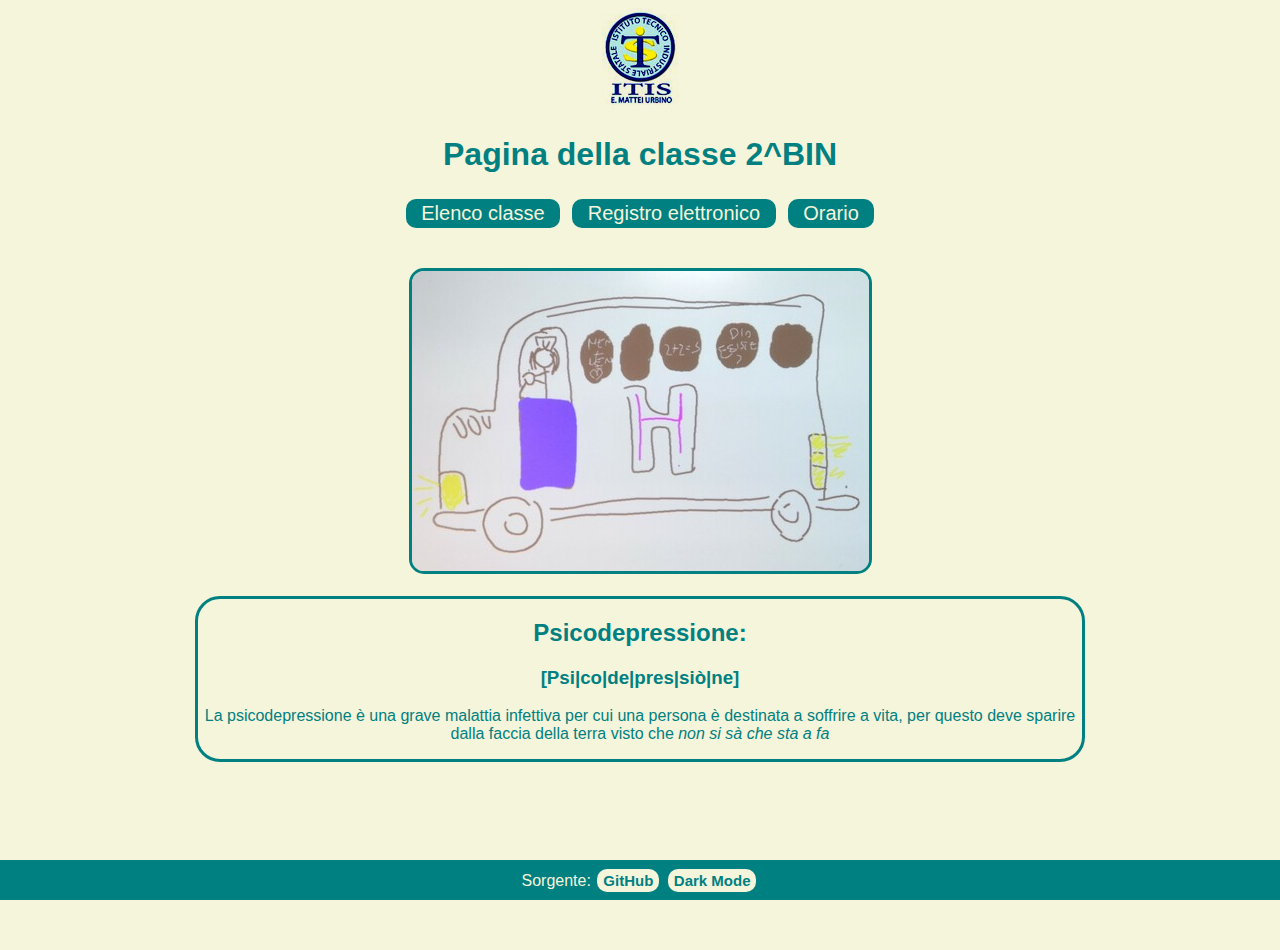
==== index.html @ 910d843b "added lightbox; minor changes" ====
<!DOCTYPE html>
<html>

	<head>
		<title>2^BIN | Home</title>

		<meta name="viewport" content="width=device-width">
		
		<link rel="stylesheet" type="text/css" href="assets/css/main.css">
		<link rel="stylesheet" type="text/css" href="assets/css/index.css">
		
		<script type="text/javascript" src="assets/js/darkmode.js"></script>
	</head>

	<body onload="load_mode();">
		<img src="assets/img/logo_itis.png" alt="Itis E.Mattei" id="itis">
		<h1><span>Pagina della classe 2^BIN</span></h1>
		<div>
			<nobr>
				<a href="elenco.html" class="button"><span>&thinsp; Elenco classe &thinsp;</span></a>
				<wbr>
				<a href="classeviva.html" class="button"><span>&thinsp; Registro elettronico &thinsp;</span></a>
				<wbr>
				<a href="orario.html" class="button"><span>&thinsp; Orario &thinsp;</span></a>
			</nobr>
		</div>
		<br><br>
		<img src="assets/img/pulminoh.jpg" alt="Pulmino H"  id="pulminoh">
		<br><br>
		<div align="center" id="psico" >
			<h2>Psicodepressione:</bold><h2>
			<h3>[Psi|co|de|pres|si&ograve;|ne]</h3>
			<p>La psicodepressione &egrave; una grave malattia infettiva per cui una persona &egrave; destinata a soffrire a vita, per questo deve sparire dalla faccia della terra visto che <em>non si s&agrave; che sta a fa</em></p>
		</div>
	</body>

	<footer>
		<p>Sorgente:
			<a href="https://github.com/EnryBarto/classe2bin" class="button2">GitHub</a>
			<button id="change_mode_button" onclick="change_mode();" class="button2">Dark Mode</button>
		</p>
	</footer>
</html>
---- assets/css/main.css ----
html {
	background-color: rgb(245,245,220);
	text-align: center;
	padding-bottom: 20vh;
}

h1, h2, h3, h4, h5, h6, p, a{
	font-family: -apple-system, BlinkMacSystemFont, 'Segoe UI', Roboto, Oxygen, Ubuntu, Cantarell, 'Open Sans', 'Helvetica Neue', sans-serif;
	color: rgb(000,128,128);
}

.button {
	background-color: rgb(000,128,128);
	border: none;
	margin: 4px;
	color: rgb(245, 245, 220);
	padding: 3px 6px;
	text-align: center;
	text-decoration: none;
	display: inline-block;
	font-size: 20px;
	border-radius: 10px 10px 10px 10px;
}

footer {
	position: fixed;
	left: 0;
	bottom: 0;
	width: 100%;
	background-color: rgb(000,128,128);
	font-family: -apple-system, BlinkMacSystemFont, 'Segoe UI', Roboto, Oxygen, Ubuntu, Cantarell, 'Open Sans', 'Helvetica Neue', sans-serif;
	color: rgb(245,245,220);
}

footer *{ 
	color: rgb(245,245,220);
	text-decoration: none;
}


footer p{
	margin-bottom: 0.5%; 
	margin-top: 0.5%;
}


.button2{
	background-color: rgb(245, 245, 220);
	border: none;
	margin: 2px;
	color: rgb(000,128,128);
	padding: 3px 6px;
	text-align: center;
	text-decoration: none;
	display: inline-block;
	font-size: 15px;
	border-radius: 10px 10px 10px 10px;
	font-weight: bold;
}
---- assets/css/index.css ----
#pulminoh{
	border-radius: 15px 15px 15px 15px;
	max-width:100%;
	height:auto;
	border: 3px solid rgb(000,128,128);

}

#psico{
	border-radius: 25px;
	word-wrap: break-word;
	width: auto;
	max-width: 70%;
	margin: auto;
	border: 3px solid rgb(000,128,128);
	padding: auto;
}
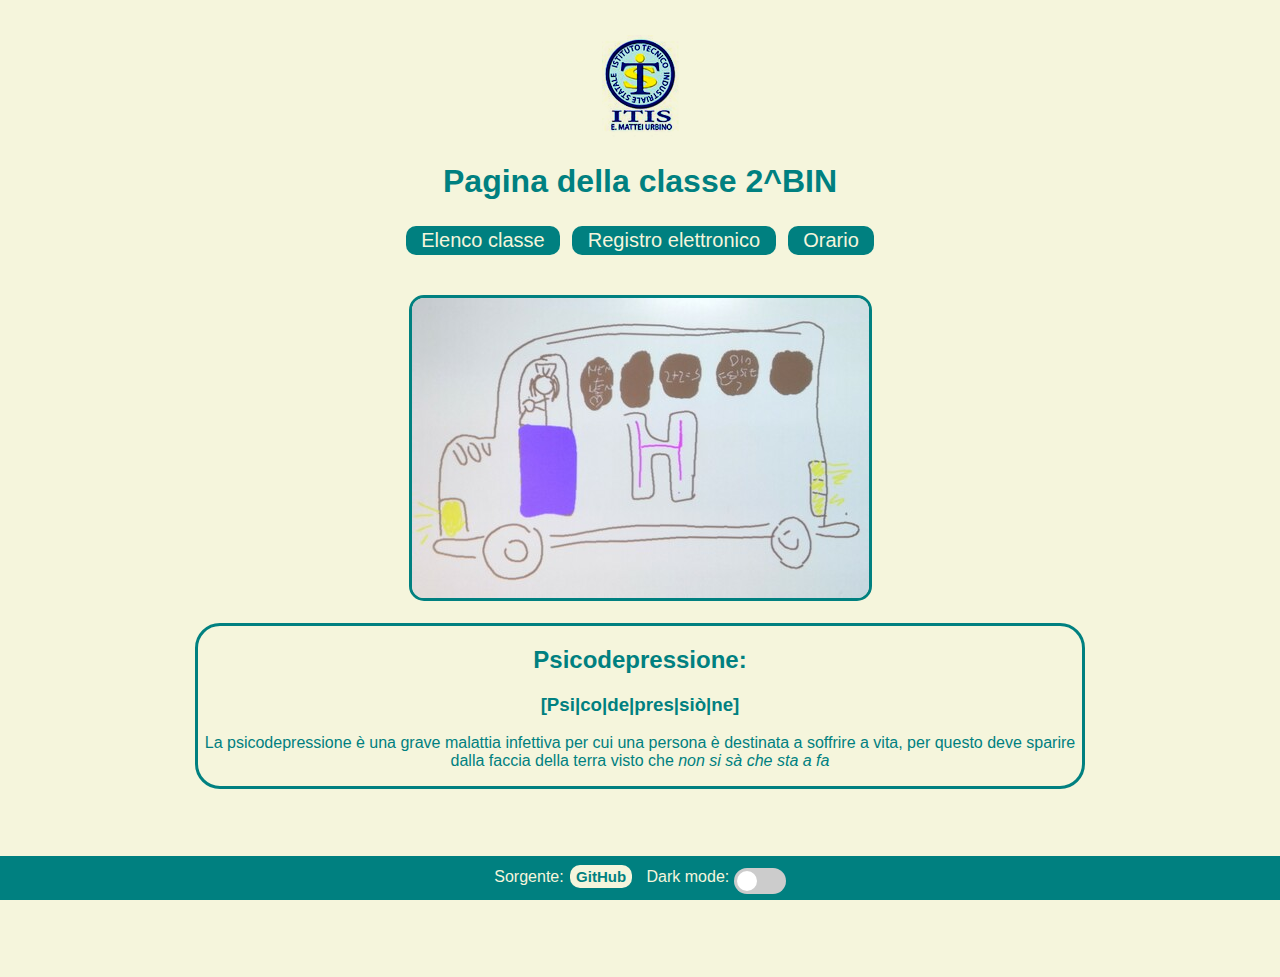
==== commit 3aa74739: "Added switch mode for darkmode" ====
--- a/index.html
+++ b/index.html
@@ -37,7 +37,11 @@
 	<footer>
 		<p>Sorgente:
 			<a href="https://github.com/EnryBarto/classe2bin" class="button2">GitHub</a>
-			<button id="change_mode_button" onclick="change_mode();" class="button2">Dark Mode</button>
+			<span>&ensp;Dark mode:</span>
+			<label class="switch">
+				<input type="checkbox">
+				<span id="change_mode_button" onclick="change_mode();" class="slider round"></span>
+			</label>	
 		</p>
 	</footer>
 </html>
--- a/assets/css/main.css
+++ b/assets/css/main.css
@@ -1,6 +1,7 @@
 html {
 	background-color: rgb(245,245,220);
 	text-align: center;
+	padding-top: 3vh;
 	padding-bottom: 20vh;
 }
 
@@ -57,3 +58,66 @@
 	border-radius: 10px 10px 10px 10px;
 	font-weight: bold;
 }
+
+ /* The switch - the box around the slider */
+.switch {
+	position: relative;
+	display: inline-block;
+	width: 52px;
+	height: 26px;
+}
+
+/* Hide default HTML checkbox */
+.switch input {
+	opacity: 0;
+	width: 0;
+	height: 0;
+}
+
+/* The slider */
+.slider {
+	position: absolute;
+	cursor: pointer;
+	top: 0;
+	left: 0;
+	right: 0;
+	bottom: 0;
+	background-color: #ccc;
+	-webkit-transition: .4s;
+	transition: .4s;
+}
+
+.slider:before {
+	position: absolute;
+	content: "";
+	height: 20px;
+	width: 20px;
+	left: 3px;
+	bottom: 3px;
+	background-color: white;
+	-webkit-transition: .4s;
+	transition: .4s;
+}
+
+input:checked + .slider {
+	background-color: rgb(033,033,033);
+}
+
+input:focus + .slider {
+	box-shadow: 0 0 1px #2196F3;
+}
+
+input:checked + .slider:before {
+	-webkit-transform: translateX(26px);
+	-ms-transform: translateX(26px);
+	transform: translateX(26px);
+}
+
+/* Rounded sliders */
+.slider.round {
+	border-radius: 34px;
+}
+
+.slider.round:before {
+	border-radius: 50%;
+}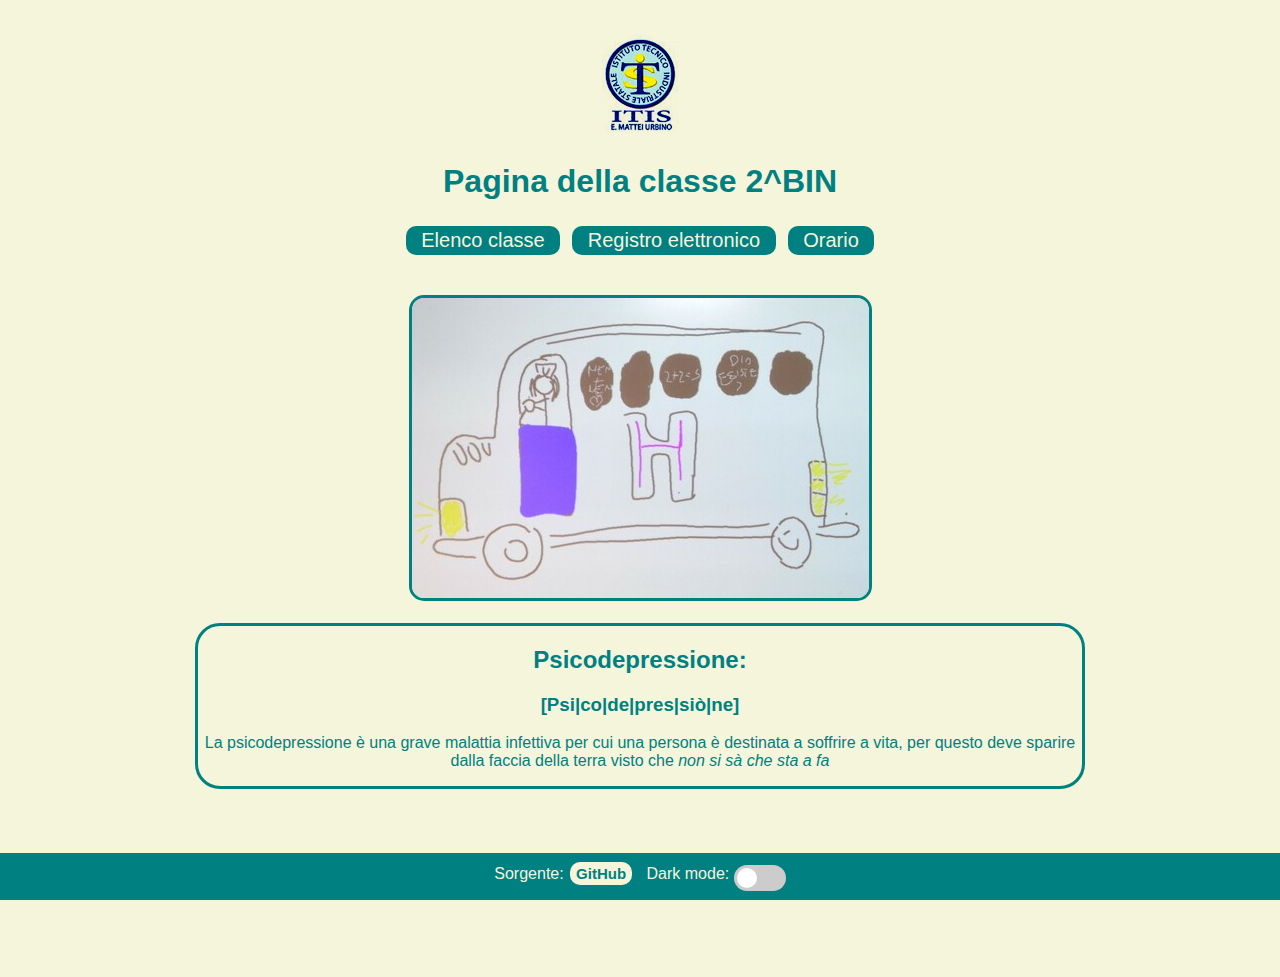
==== commit 3f0b59bf: "Add files via upload" ====
--- a/index.html
+++ b/index.html
@@ -6,6 +6,7 @@
 
 		<meta name="viewport" content="width=device-width">
 		
+		<link rel="icon" type="image/png" href="favicon.png">
 		<link rel="stylesheet" type="text/css" href="assets/css/main.css">
 		<link rel="stylesheet" type="text/css" href="assets/css/index.css">
 		
@@ -36,7 +37,7 @@
 
 	<footer>
 		<p>Sorgente:
-			<a href="https://github.com/EnryBarto/classe2bin" class="button2">GitHub</a>
+			<a href="https://github.com/EnryBarto/class2bin" class="button2">GitHub</a>
 			<span>&ensp;Dark mode:</span>
 			<label class="switch">
 				<input type="checkbox">
--- a/assets/css/main.css
+++ b/assets/css/main.css
@@ -64,7 +64,7 @@
 	position: relative;
 	display: inline-block;
 	width: 52px;
-	height: 26px;
+	height: 29px;
 }
 
 /* Hide default HTML checkbox */
@@ -85,6 +85,7 @@
 	background-color: #ccc;
 	-webkit-transition: .4s;
 	transition: .4s;
+	margin-bottom: 3px;
 }
 
 .slider:before {
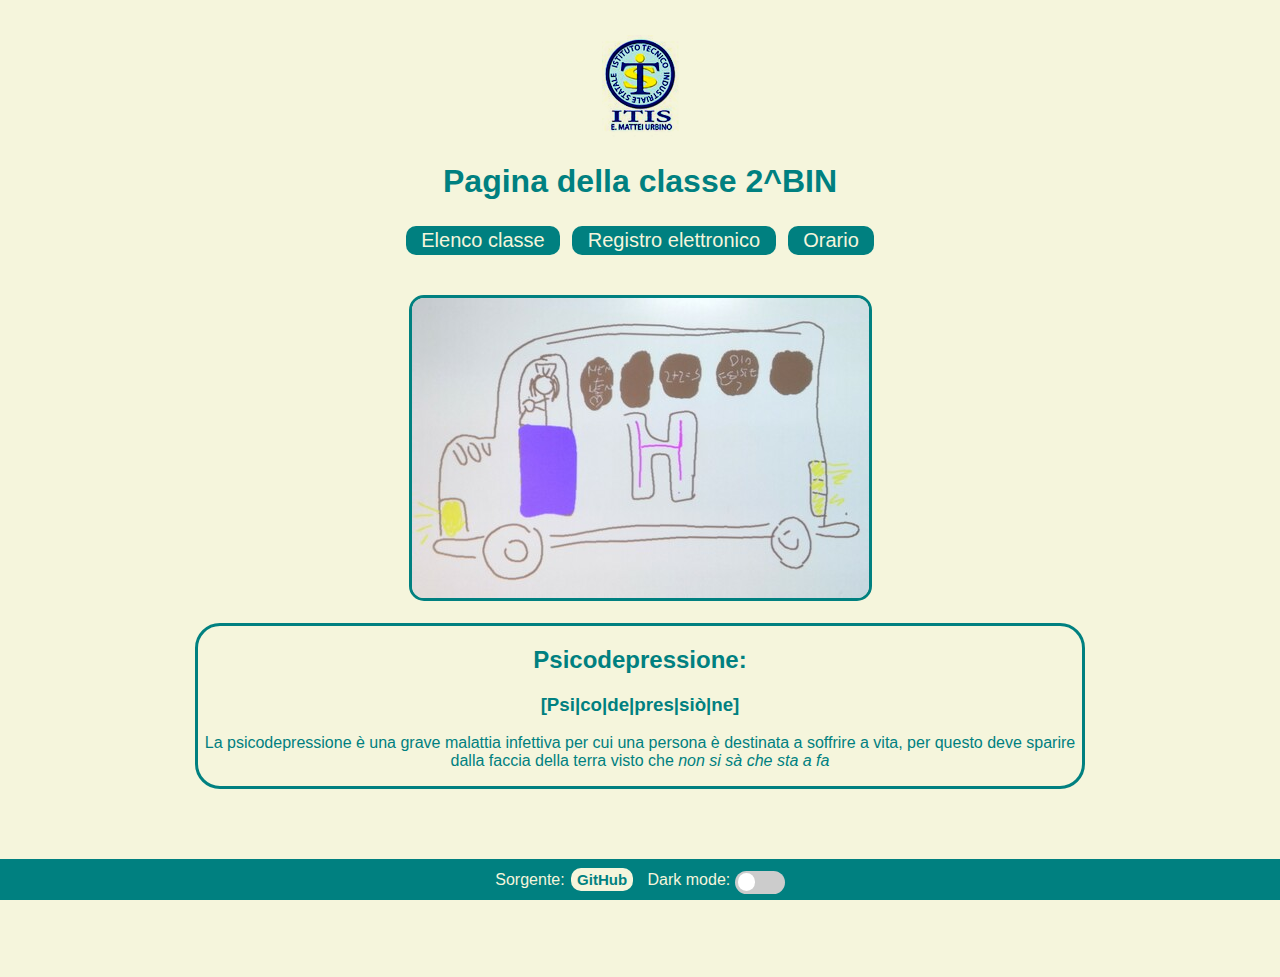
==== commit 8c73d38d: "added supermeow" ====
--- a/index.html
+++ b/index.html
@@ -45,4 +45,8 @@
 			</label>	
 		</p>
 	</footer>
+		
+	<!--
+		supermeowwwww!!!!!
+	-->
 </html>
--- a/assets/css/main.css
+++ b/assets/css/main.css
@@ -63,8 +63,8 @@
 .switch {
 	position: relative;
 	display: inline-block;
-	width: 52px;
-	height: 29px;
+	width: 50px;
+	height: 23px;
 }
 
 /* Hide default HTML checkbox */
@@ -85,14 +85,13 @@
 	background-color: #ccc;
 	-webkit-transition: .4s;
 	transition: .4s;
-	margin-bottom: 3px;
 }
 
 .slider:before {
 	position: absolute;
 	content: "";
-	height: 20px;
-	width: 20px;
+	height: 17.2px;
+	width: 17.2px;
 	left: 3px;
 	bottom: 3px;
 	background-color: white;
--- a/assets/css/index.css
+++ b/assets/css/index.css
@@ -1,7 +1,7 @@
 #pulminoh{
+	max-width:100%;
+	height: auto;
 	border-radius: 15px 15px 15px 15px;
-	max-width:100%;
-	height:auto;
 	border: 3px solid rgb(000,128,128);
 
 }
